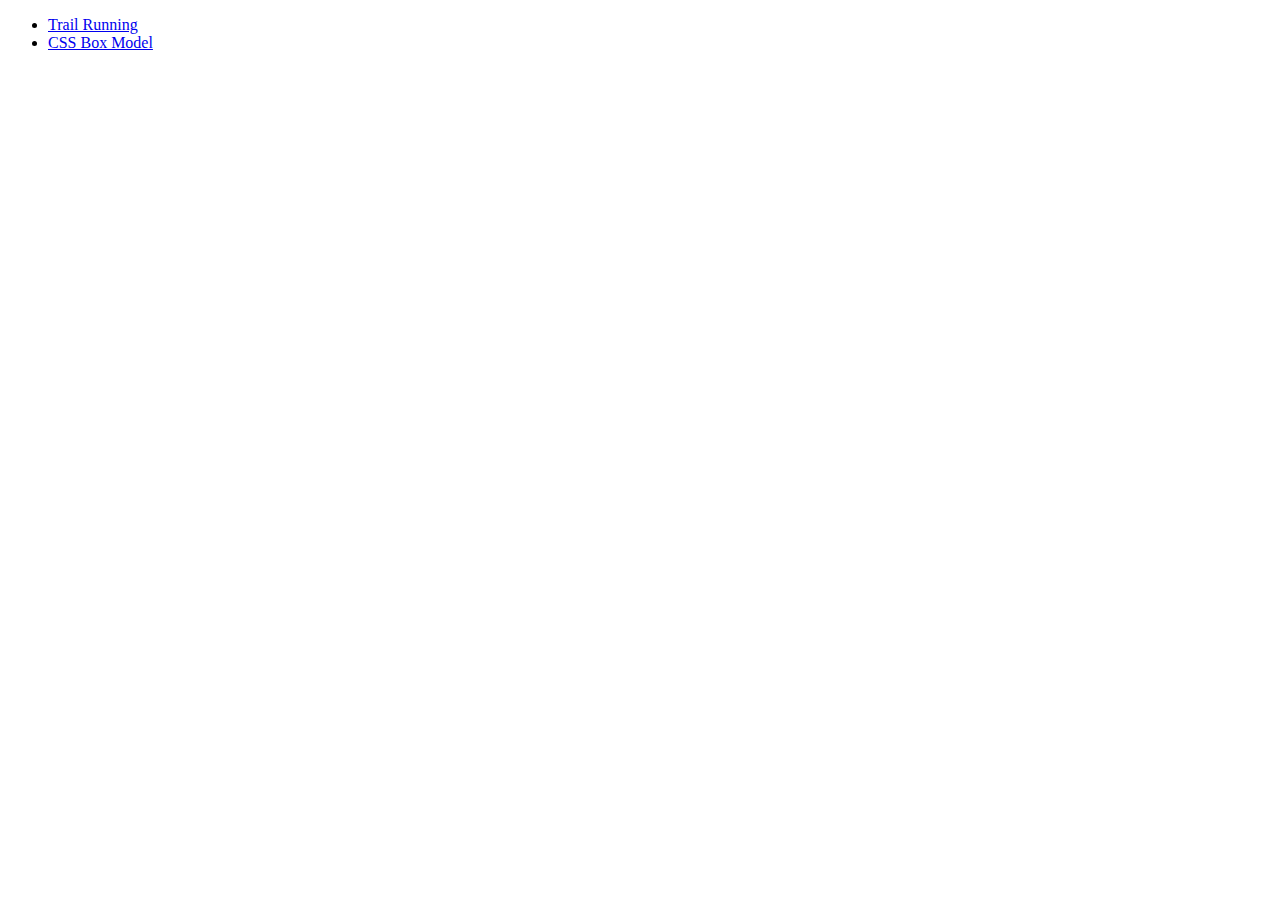
==== index.html @ f6e56c85 "First upload" ====
<!doctype html>
<html lang="en-US">

<head>
<meta charset="UTF-8">
<meta name="viewport" content="width=device-width, initial-scale=1.0">
<title>Document</title>
</head>

<body>

<ul>
	<li><a href="running.html">Trail Running</a></li>
	<li><a href="box_model.html">CSS Box Model</a></li>
</ul>

</body>
</html>
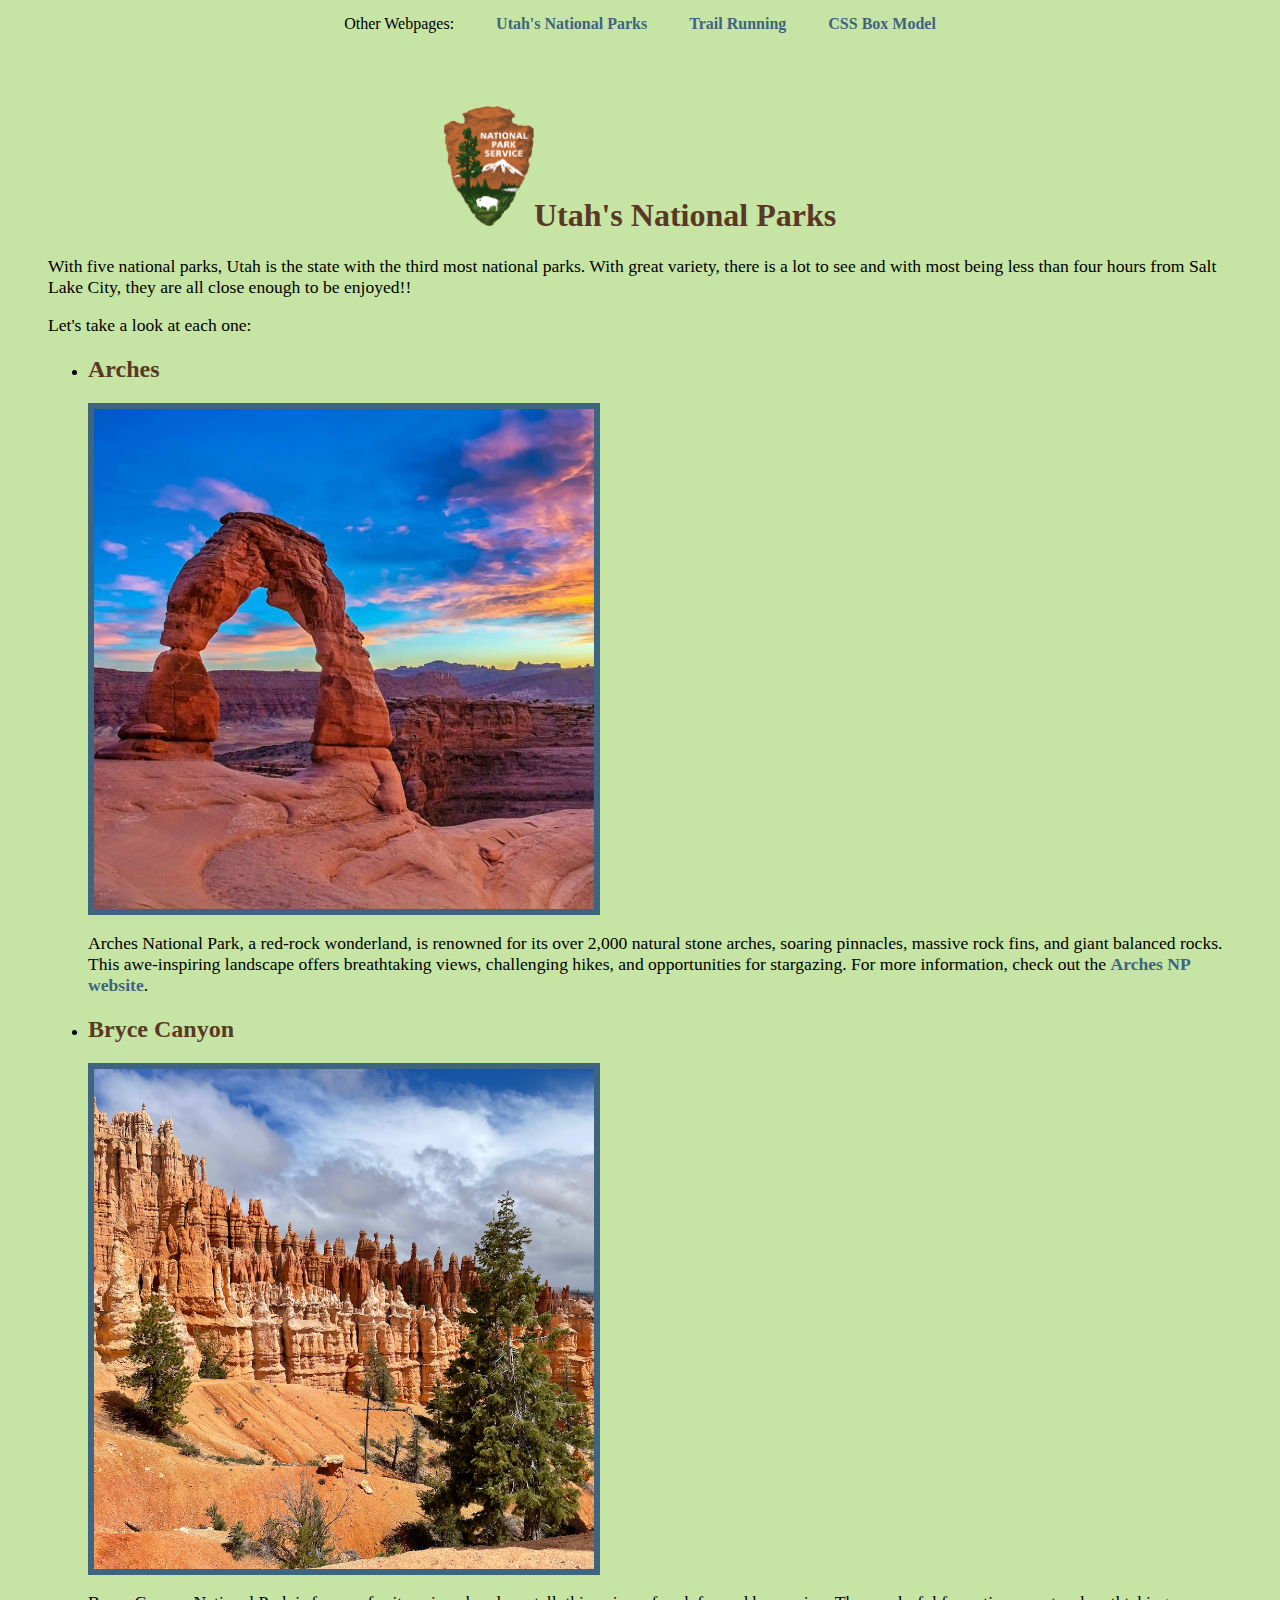
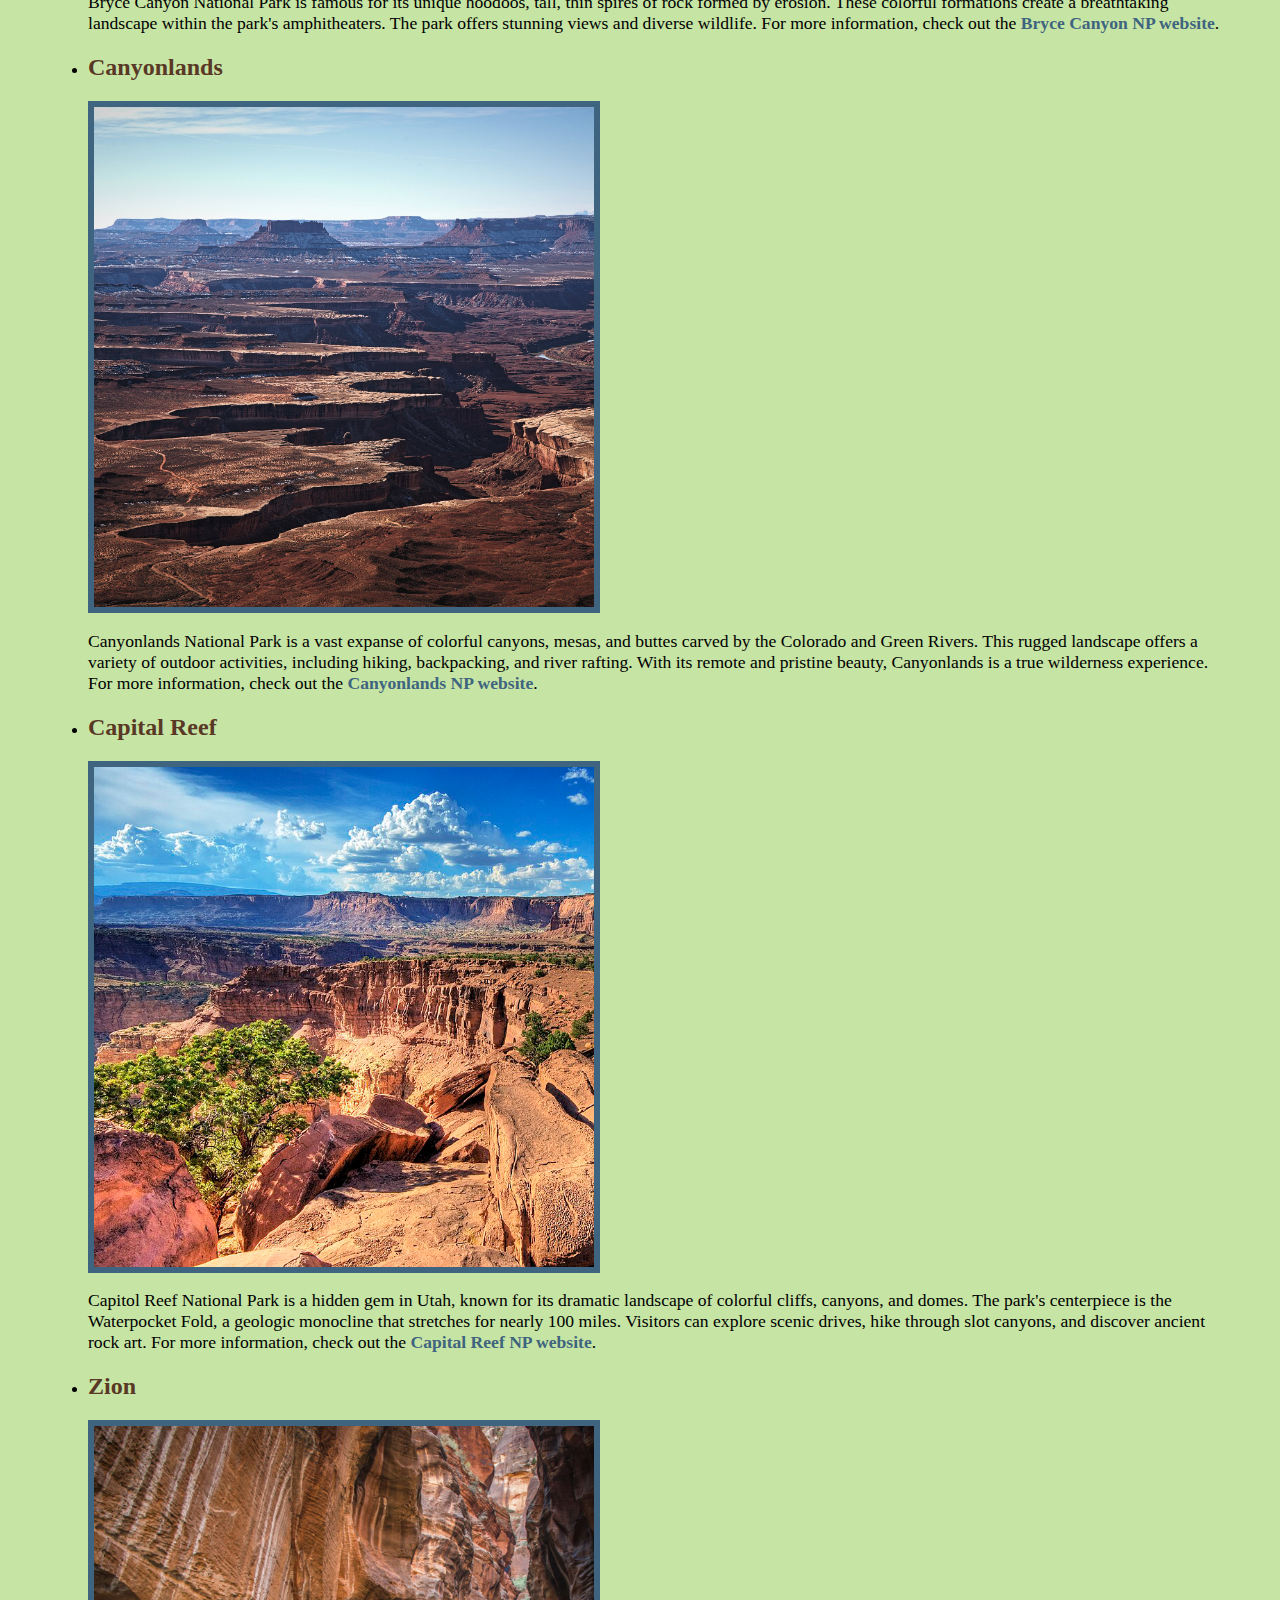
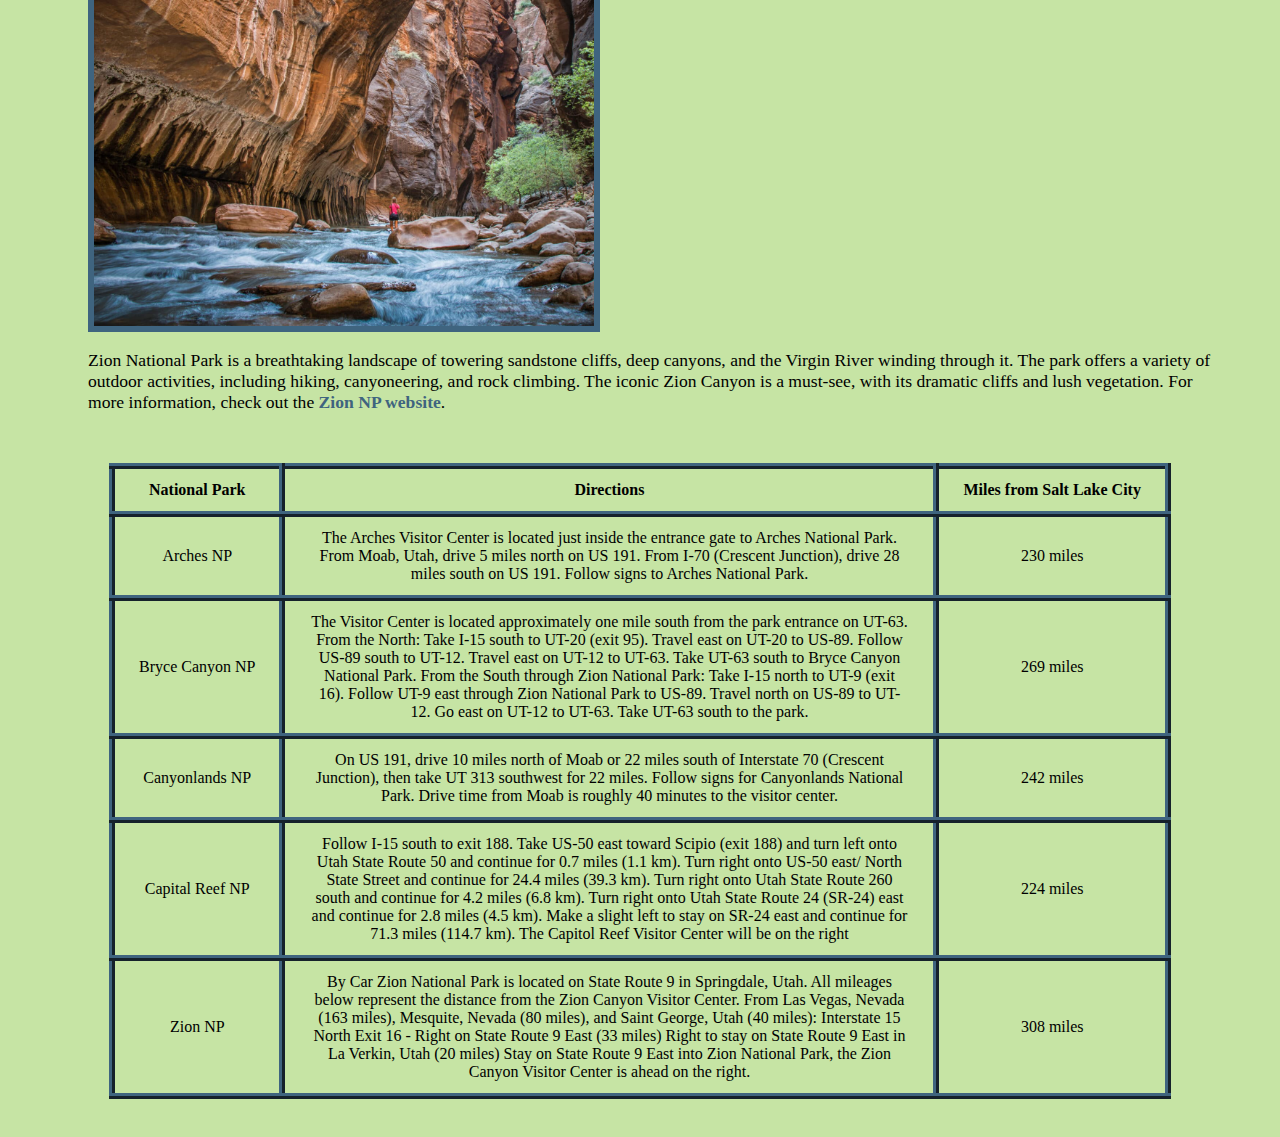
==== commit ec0ddca9: "Index page finished, resources added" ====
--- a/index.html
+++ b/index.html
@@ -3,16 +3,94 @@
 
 <head>
 <meta charset="UTF-8">
+
+<title>National Parks of Utah</title>
+
+<meta name="description" content="A brief overview of Utah's spectacular National Parks">
+<meta name="keywords" content="national park, utah, arches, bryce canyon, canyonlands, capital reef, zion, NP">
+<meta name="author" content= "John Leosco">
 <meta name="viewport" content="width=device-width, initial-scale=1.0">
-<title>Document</title>
+<link rel="stylesheet" href="resources/utah_np.css">
 </head>
 
 <body>
 
+<table class="link_table">
+	<tr>
+		<td class="link_table">Other Webpages:</td>
+		<td class="link_table"><a href="index.html">Utah's National Parks</a></td>
+		<td class="link_table"><a href="running.html">Trail Running</a></td>
+		<td class="link_table"><a href="box_model.html">CSS Box Model</a></td>
+	</tr>
+</table>
+
+<h1><a href="https://www.nps.gov/index.htm"><img src="resources/national_park_logo.png" alt="The National Park Service Logo" width="90" height="120"></a>Utah's National Parks</h1>
+
+<p>With five national parks, Utah is the state with the third most national parks. With great variety, there is a lot to see and with most being less than four hours from Salt Lake City, they are all close enough to be enjoyed!!</p>
+
+<p>Let's take a look at each one:</p>
+
 <ul>
-	<li><a href="running.html">Trail Running</a></li>
-	<li><a href="box_model.html">CSS Box Model</a></li>
+	<li>
+		<h2>Arches</h2>
+		<div class="image"><img src="resources/arches.jpg" alt="A arch with a sunset in the background" width="500" height="500"></div>
+		<p>Arches National Park, a red-rock wonderland, is renowned for its over 2,000 natural stone arches, soaring pinnacles, massive rock fins, and giant balanced rocks. This awe-inspiring landscape offers breathtaking views, challenging hikes, and opportunities for stargazing. For more information, check out the <a href="https://www.nps.gov/arch/index.htm">Arches NP website</a>.</p>
+	</li>
+	<li>
+		<h2>Bryce Canyon</h2>
+		<div class="image"><img src="resources/bryce_canyon.jpeg" alt="The hoodoos of Bryce Canyon" width="500" height="500"></div>
+		<p>Bryce Canyon National Park is famous for its unique hoodoos, tall, thin spires of rock formed by erosion. These colorful formations create a breathtaking landscape within the park's amphitheaters. The park offers stunning views and diverse wildlife. For more information, check out the <a href="https://www.nps.gov/brca/index.htm">Bryce Canyon NP website</a>.</p>
+	</li>
+	<li>
+		<h2>Canyonlands</h2>
+		<div class="image"><img src="resources/canyonlands.jpg" alt="Overlook of rivers winding through Canyonlands" width="500" height="500"></div>
+		<p>Canyonlands National Park is a vast expanse of colorful canyons, mesas, and buttes carved by the Colorado and Green Rivers. This rugged landscape offers a variety of outdoor activities, including hiking, backpacking, and river rafting. With its remote and pristine beauty, Canyonlands is a true wilderness experience. For more information, check out the <a href="https://www.nps.gov/cany/index.htm">Canyonlands NP website</a>.</p>
+	</li>
+	<li>
+		<h2>Capital Reef</h2>
+		<div class="image"><img src="resources/capital_reef.jpg" alt="A canyon of Capital Reef" width="500" height="500"></div>
+		<p>Capitol Reef National Park is a hidden gem in Utah, known for its dramatic landscape of colorful cliffs, canyons, and domes. The park's centerpiece is the Waterpocket Fold, a geologic monocline that stretches for nearly 100 miles. Visitors can explore scenic drives, hike through slot canyons, and discover ancient rock art. For more information, check out the <a href="https://www.nps.gov/care/index.htm">Capital Reef NP website</a>.</p>
+	</li>
+	<li>
+		<h2>Zion</h2>
+		<div class="image"><img src="resources/zion.jpeg" alt="A view down the Narrows" width="500" height="500"></div>
+		<p>Zion National Park is a breathtaking landscape of towering sandstone cliffs, deep canyons, and the Virgin River winding through it. The park offers a variety of outdoor activities, including hiking, canyoneering, and rock climbing. The iconic Zion Canyon is a must-see, with its dramatic cliffs and lush vegetation. For more information, check out the <a href="https://www.nps.gov/zion/index.htm">Zion NP website</a>.</p>
+	</li>
 </ul>
+
+<table class="info_table">
+	<tr>
+		<th class="info_table">National Park</th>
+		<th class="info_table_direct">Directions</th>
+		<th class="info_table">Miles from Salt Lake City</th>
+	</tr>
+	<tr>
+		<td class="info_table">Arches NP</td>
+		<td class="info_table_direct">The Arches Visitor Center is located just inside the entrance gate to Arches National Park. From Moab, Utah, drive 5 miles north on US 191. From I-70 (Crescent Junction), drive 28 miles south on US 191. Follow signs to Arches National Park.</td>
+		<td class="info_table">230 miles</td>
+	</tr>
+	<tr>
+		<td class="info_table">Bryce Canyon NP</td>
+		<td class="info_table_direct">The Visitor Center is located approximately one mile south from the park entrance on UT-63. From the North: Take I-15 south to UT-20 (exit 95). Travel east on UT-20 to US-89. Follow US-89 south to UT-12. Travel east on UT-12 to UT-63. Take UT-63 south to Bryce Canyon National Park. From the South through Zion National Park: Take I-15 north to UT-9 (exit 16). Follow UT-9 east through Zion National Park to US-89. Travel north on US-89 to UT-12. Go east on UT-12 to UT-63. Take UT-63 south to the park.</td>
+		<td class="info_table">269 miles</td>
+	</tr>
+	<tr>
+		<td class="info_table">Canyonlands NP</td>
+		<td class="info_table_direct">On US 191, drive 10 miles north of Moab or 22 miles south of Interstate 70 (Crescent Junction), then take UT 313 southwest for 22 miles. Follow signs for Canyonlands National Park. Drive time from Moab is roughly 40 minutes to the visitor center.</td>
+		<td class="info_table">242 miles</td>
+	</tr>
+	<tr>
+		<td class="info_table">Capital Reef NP</td>
+		<td class="info_table_direct">Follow I-15 south to exit 188. Take US-50 east toward Scipio (exit 188) and turn left onto Utah State Route 50 and continue for 0.7 miles (1.1 km). Turn right onto US-50 east/ North State Street and continue for 24.4 miles (39.3 km). Turn right onto Utah State Route 260 south and continue for 4.2 miles (6.8 km). Turn right onto Utah State Route 24 (SR-24) east and continue for 2.8 miles (4.5 km). Make a slight left to stay on SR-24 east and continue for 71.3 miles (114.7 km). The Capitol Reef Visitor Center will be on the right</td>
+		<td class="info_table">224 miles</td>
+	</tr>
+	<tr>
+		<td class="info_table">Zion NP</td>
+		<td class="info_table_direct">By Car Zion National Park is located on State Route 9 in Springdale, Utah. All mileages below represent the distance from the Zion Canyon Visitor Center. From Las Vegas, Nevada (163 miles), Mesquite, Nevada (80 miles), and Saint George, Utah (40 miles): Interstate 15 North Exit 16 - Right on State Route 9 East (33 miles) Right to stay on State Route 9 East in La Verkin, Utah (20 miles) Stay on State Route 9 East into Zion National Park, the Zion Canyon Visitor Center is ahead on the right.</td>
+		<td class="info_table">308 miles</td>
+	</tr>
+</table>
+
 
 </body>
 </html>--- a/resources/utah_np.css
+++ b/resources/utah_np.css
@@ -0,0 +1,73 @@
+/*
+  light green: #B5DC98
+  dark brown (accent 1): #593825
+  medium blue (accent 2): #3F647F
+*/
+
+a {
+  color: #3F647F;
+  font-weight: bold;
+  text-decoration: none;
+}
+
+a:hover {
+  color: #593825;
+}
+
+body {
+  background-color: #C6E4A4;
+  padding: 0 40px 30px 40px;
+}
+
+h1 {
+  text-align: center;
+  color: #593825;
+}
+
+h2 {
+  color: #593825;
+}
+
+div.image {
+  background-color: #3F647F;
+  width: 500px;
+  height: 500px;
+  padding: 6px 6px 6px 6px;
+}
+
+p {
+  font-size: 1.1em;
+}
+
+td.link_table {
+  padding: 5px 20px 50px 20px;
+}
+
+th.info_table, td.info_table {
+  text-align: center;
+  border-color: #3F647F;
+  border-style: ridge;
+  border-width: 6px;
+  padding: 12px 24px;
+}
+
+th.info_table_direct, td.info_table_direct {
+  text-align: center;
+  border-color: #3F647F;
+  border-style: ridge;
+  border-width: 6px;
+  padding: 12px 24px;
+  width: 600px;
+}
+
+table.info_table {
+  margin-left: auto;
+  margin-right: auto;
+  border-collapse: collapse;
+  margin-top: 50px;
+}
+
+table.link_table {
+  margin-left: auto;
+  margin-right: auto;
+}